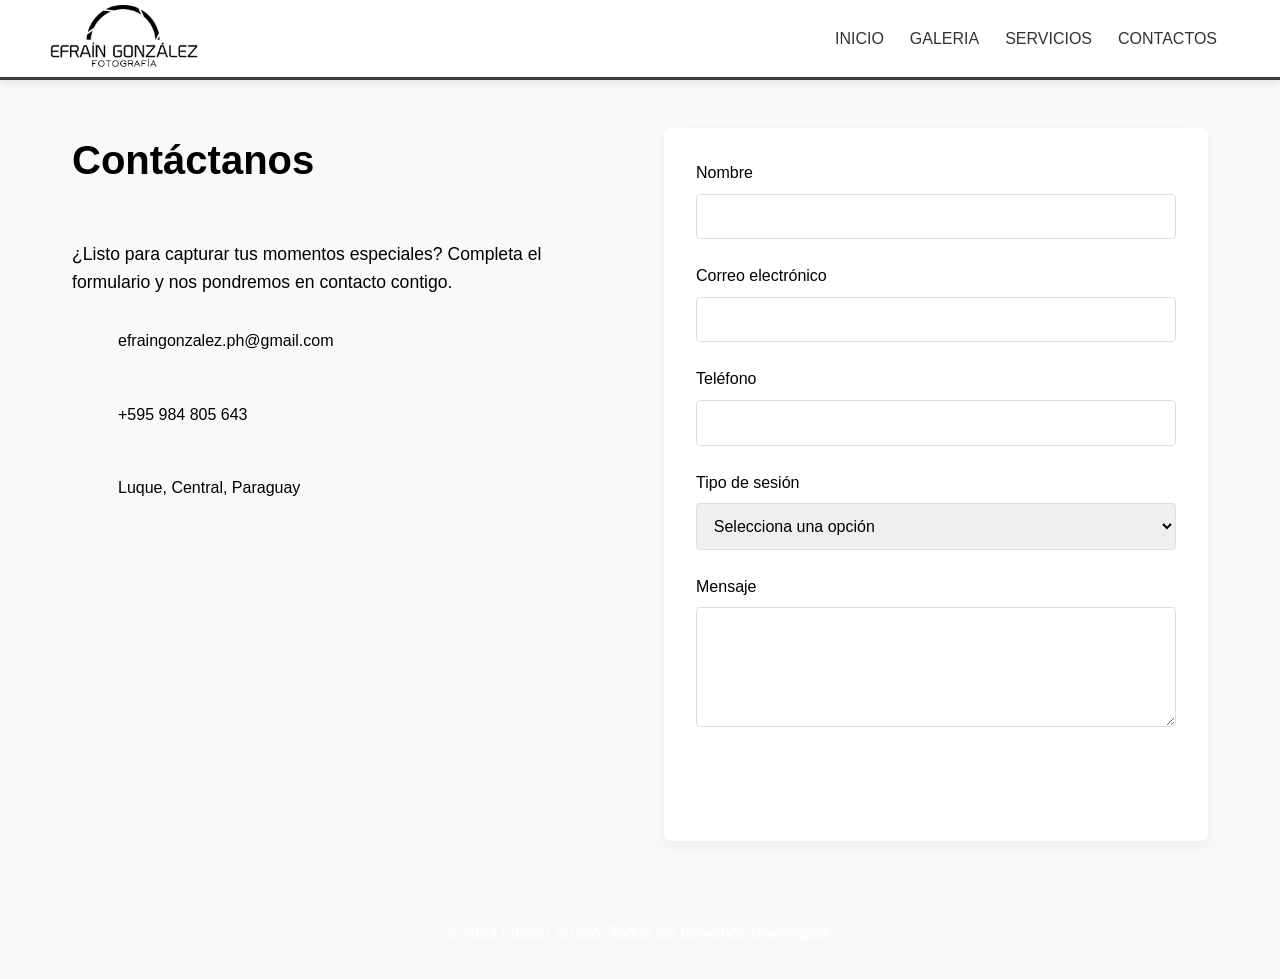
==== src/contact.html @ 36d799b8 "Modifique partes del archivo index y contactos" ====
<!DOCTYPE html>
<html lang="es">
<head>
    <meta charset="UTF-8" />
    <meta name="viewport" content="width=device-width, initial-scale=1.0" />
    <title>Efrain Gonzalez</title>
    <link rel="stylesheet" href="styles/contact.css"/>
    <style>
        @import url('https://fonts.googleapis.com/css2?family=Huninn&family=Poppins:ital,wght@0,100;0,200;0,300;0,400;0,500;0,600;0,700;0,800;0,900;1,100;1,200;1,300;1,400;1,500;1,600;1,700;1,800;1,900&display=swap');
        @import url('https://fonts.googleapis.com/css2?family=Bodoni+Moda+SC:ital,opsz,wght@0,6..96,400..900;1,6..96,400..900&family=Huninn&family=Poppins:ital,wght@0,100;0,200;0,300;0,400;0,500;0,600;0,700;0,800;0,900;1,100;1,200;1,300;1,400;1,500;1,600;1,700;1,800;1,900&display=swap');
    </style>
</head>
<body>
    <header class="navbar">
        <div class="logo-container">
            <img src="./assets/image/logo/logo1.png" alt="Logo de Efraín" class="logo">
        </div>
        <nav class="nav-links">
            <a href="index.html">INICIO</a>
            <a href="galeria.html">GALERIA</a>
            <a href="servicios.html">SERVICIOS</a>
            <a href="contact.html">CONTACTOS</a>   
        </nav>
    </header>

    <main class="contact-container">
        <div class="contact-info">
            <h1>Contáctanos</h1>
            <p>¿Listo para capturar tus momentos especiales? Completa el formulario y nos pondremos en contacto contigo.</p>
            
            <div class="info-item">
                <i class="fas fa-envelope"></i>
                <span>efraingonzalez.ph@gmail.com</span>
            </div>
            
            <div class="info-item">
                <i class="fas fa-phone"></i>
                <span>+595 984 805 643</span>
            </div>
            
            <div class="info-item">
                <i class="fas fa-map-marker-alt"></i>
                <span>Luque, Central, Paraguay</span>
            </div>
        </div>

        <form class="contact-form">
            <div class="form-group">
                <label for="name">Nombre</label>
                <input type="text" id="name" required>
            </div>
            
            <div class="form-group">
                <label for="email">Correo electrónico</label>
                <input type="email" id="email" required>
            </div>
            
            <div class="form-group">
                <label for="phone">Teléfono</label>
                <input type="tel" id="phone">
            </div>
            
            <div class="form-group">
                <label for="service">Tipo de sesión</label>
                <select id="service">
                    <option value="">Selecciona una opción</option>
                    <option value="bodas">Bodas</option>
                    <option value="retratos">Retratos</option>
                    <option value="productos">Fotografía de productos</option>
                    <option value="eventos">Eventos corporativos</option>
                    <option value="otros">Otros</option>
                </select>
            </div>
            
            <div class="form-group">
                <label for="message">Mensaje</label>
                <textarea id="message" rows="5" required></textarea>
            </div>
            
            <button type="submit">Enviar mensaje</button>
        </form>
    </main>

    <footer>
        <p>&copy; 2023 Lumen Studio. Todos los derechos reservados.</p>
    </footer>
</body>
</html>
---- src/styles/contact.css ----
/* Estilos base */

* {
    margin: 0;
    padding: 0;
    box-sizing: border-box;
    font-family: 'Segoe UI', Tahoma, Geneva, Verdana, sans-serif;
}

body {
    background-color: #f9f9f9;
    color: var(--dark);
    line-height: 1.6;
}

/* Header */
header {
    background-color: white;
    box-shadow: 0 2px 10px rgba(0, 0, 0, 0.1);
    padding: 1rem 2rem;
}

.logo {
    color: #000000;
    width: 150px;   
    height: auto;
    margin-top: 18px;
}

.nav-links {
    font-family: 'Poppins', sans-serif;
    color: #000000;
    font-weight: 100;
    display: flex;
    align-items: center;
}

.navbar {
    top: 0;
    width: 100%;
    height: 80px;
    background: #ffffff;
    display: flex;
    justify-content: space-between;
    align-items: center;
    padding: 0 50px;
    border-bottom: 3px solid #3f3a3a;
    z-index: 1000;
}

.nav-links a {
    padding: 5px 8px;
    margin: 0 5px;
    text-decoration: none;
    color: #333;
    font-size: 16px;
    font-weight: 500;
    border-radius: 30px;
    transition: all 0.2s ease;
    position: relative;
}

.nav-links a:hover {
    background-color: #f1f1f1;
    color: #0e0000;
    transform: translateY(-5px);  
}

/* Contenedor principal */
.contact-container {
    display: grid;
    grid-template-columns: 1fr 1fr;
    max-width: 1200px;
    margin: 3rem auto;
    padding: 0 2rem;
    gap: 3rem;
}

/* Información de contacto */
.contact-info {
    display: flex;
    flex-direction: column;
    gap: 2rem;
}

.contact-info h1 {
    font-size: 2.5rem;
    color: var(--primary);
    margin-bottom: 1rem;
}

.contact-info p {
    color: var(--gray);
    font-size: 1.1rem;
}

.info-item {
    display: flex;
    align-items: center;
    gap: 1rem;
    margin-bottom: 1rem;
}

.info-item i {
    color: var(--secondary);
    font-size: 1.2rem;
    width: 30px;
    text-align: center;
}

/* Formulario */
.contact-form {
    background-color: white;
    padding: 2rem;
    border-radius: 8px;
    box-shadow: 0 5px 15px rgba(0, 0, 0, 0.05);
}

.form-group {
    margin-bottom: 1.5rem;
}

.form-group label {
    display: block;
    margin-bottom: 0.5rem;
    font-weight: 500;
    color: var(--dark);
}

.form-group input,
.form-group select,
.form-group textarea {
    width: 100%;
    padding: 0.8rem;
    border: 1px solid #ddd;
    border-radius: 4px;
    font-size: 1rem;
    transition: border 0.3s ease;
}

.form-group input:focus,
.form-group select:focus,
.form-group textarea:focus {
    outline: none;
    border-color: var(--secondary);
}

textarea {
    resize: vertical;
    min-height: 120px;
}

button {
    background-color: var(--secondary);
    color: white;
    border: none;
    padding: 1rem 2rem;
    font-size: 1rem;
    font-weight: 500;
    border-radius: 4px;
    cursor: pointer;
    transition: background-color 0.3s ease;
    width: 100%;
}

button:hover {
    background-color: #c0392b;
}

/* Footer */
footer {
    text-align: center;
    padding: 2rem;
    background-color: var(--primary);
    color: white;
    margin-top: 3rem;
}

/* Responsive */
@media (max-width: 768px) {
    .contact-container {
        grid-template-columns: 1fr;
    }
}
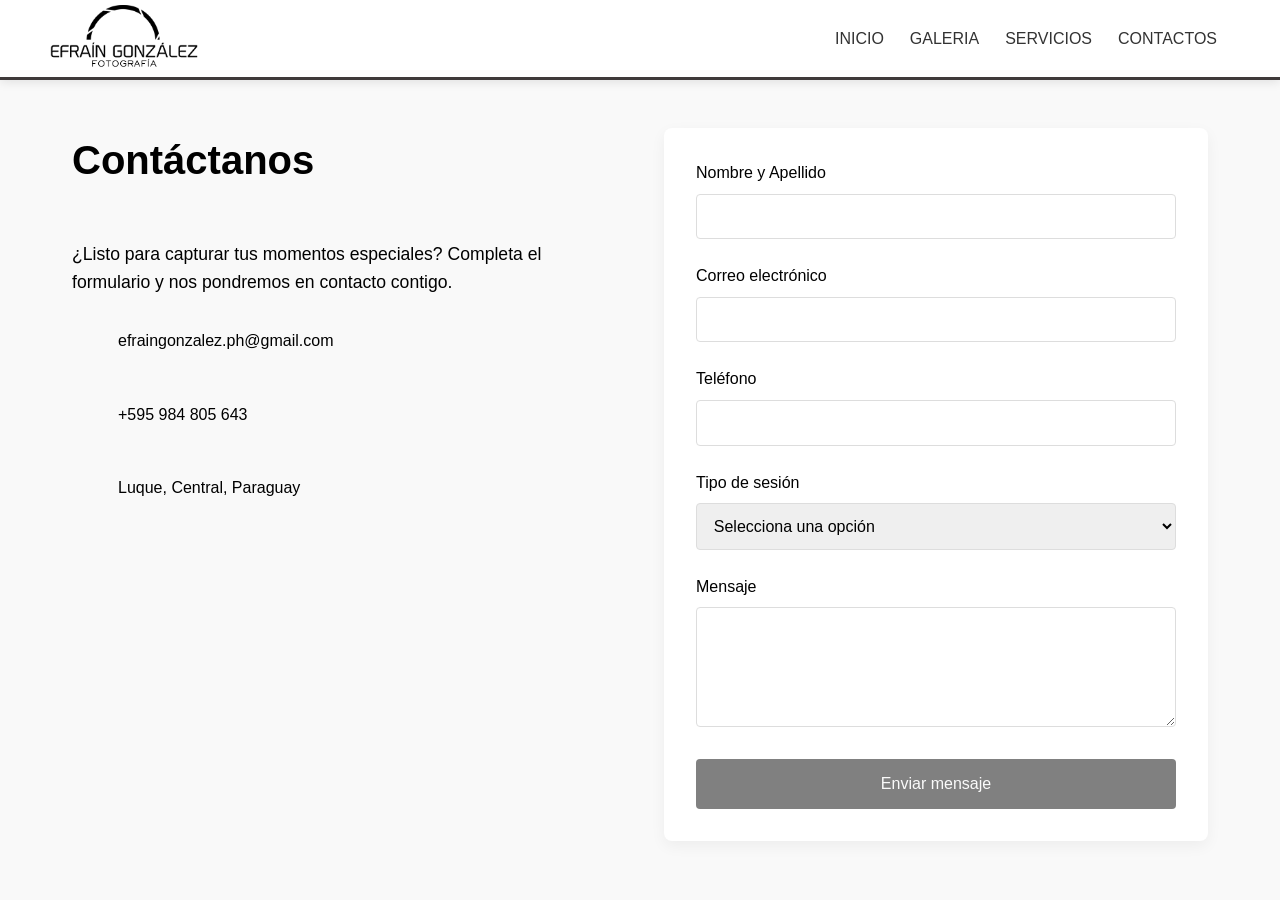
==== commit dcac6127: "Iguale la barra de navegacion" ====
--- a/src/contact.html
+++ b/src/contact.html
@@ -46,7 +46,7 @@
 
         <form class="contact-form">
             <div class="form-group">
-                <label for="name">Nombre</label>
+                <label for="name">Nombre y Apellido</label>
                 <input type="text" id="name" required>
             </div>
             
@@ -66,6 +66,7 @@
                     <option value="">Selecciona una opción</option>
                     <option value="bodas">Bodas</option>
                     <option value="retratos">Retratos</option>
+                    <option value="retratos">Sesiones de Fotos</option>
                     <option value="productos">Fotografía de productos</option>
                     <option value="eventos">Eventos corporativos</option>
                     <option value="otros">Otros</option>
@@ -80,9 +81,5 @@
             <button type="submit">Enviar mensaje</button>
         </form>
     </main>
-
-    <footer>
-        <p>&copy; 2023 Lumen Studio. Todos los derechos reservados.</p>
-    </footer>
 </body>
 </html>
--- a/src/styles/contact.css
+++ b/src/styles/contact.css
@@ -151,8 +151,8 @@
 }
 
 button {
-    background-color: var(--secondary);
-    color: white;
+    background-color: #808080;  
+    color: rgb(250, 250, 250);
     border: none;
     padding: 1rem 2rem;
     font-size: 1rem;
@@ -167,15 +167,6 @@
     background-color: #c0392b;
 }
 
-/* Footer */
-footer {
-    text-align: center;
-    padding: 2rem;
-    background-color: var(--primary);
-    color: white;
-    margin-top: 3rem;
-}
-
 /* Responsive */
 @media (max-width: 768px) {
     .contact-container {
